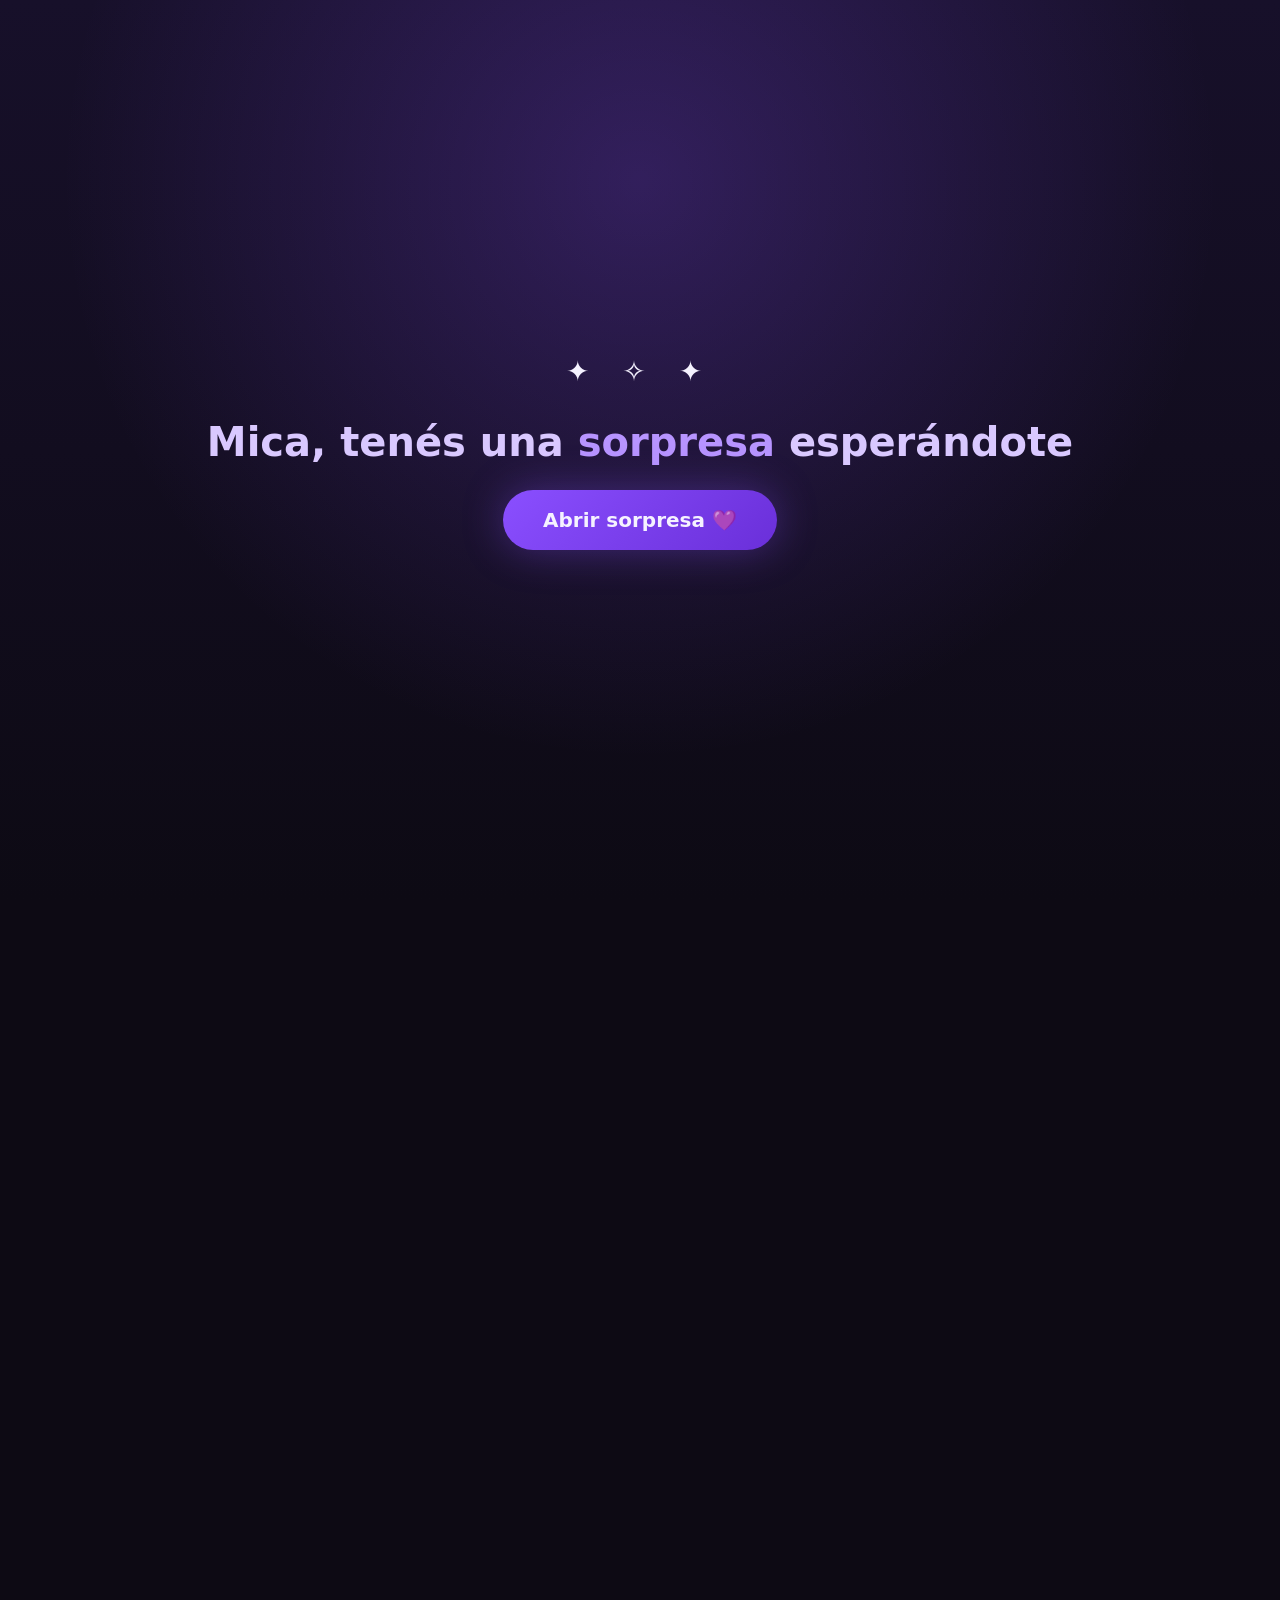
==== sorpresa-mica/index.html @ 85207434 "Add single-page surprise site for Mica (Stray Kids concert reveal) Self-contained vanilla HTML/CSS/J" ====
<!DOCTYPE html>
<html lang="es">
<head>
<meta charset="UTF-8">
<meta name="viewport" content="width=device-width, initial-scale=1.0, viewport-fit=cover">
<meta name="theme-color" content="#0d0a14">
<title>Una sorpresa para Mica 💜</title>
<style>
  /* ===== Tokens ===== */
  :root {
    --bg: #0d0a14;
    --bg-2: #17102a;
    --violeta: #8a4fff;
    --violeta-claro: #b794ff;
    --lavanda: #d9c8ff;
    --blanco: #f5f2ff;
    --papel: #fdfbff;
    --tinta: #2a2140;
    --sombra-violeta: 0 0 40px rgba(138, 79, 255, 0.35);
  }

  * { margin: 0; padding: 0; box-sizing: border-box; }

  html { scroll-behavior: smooth; }

  body {
    background: var(--bg);
    color: var(--blanco);
    font-family: system-ui, -apple-system, "Segoe UI", Roboto, sans-serif;
    line-height: 1.6;
    overflow-x: hidden;
    -webkit-tap-highlight-color: transparent;
  }

  body.bloqueado { overflow: hidden; }

  button {
    font-family: inherit;
    cursor: pointer;
    border: none;
    touch-action: manipulation;
  }

  img { max-width: 100%; display: block; }

  section {
    width: 100%;
    max-width: 480px;
    margin: 0 auto;
    padding: 48px 24px;
    text-align: center;
  }

  h1, h2 { line-height: 1.2; }

  /* ===== Botón de mute flotante ===== */
  #btn-mute {
    position: fixed;
    top: 16px;
    right: 16px;
    z-index: 50;
    width: 48px;
    height: 48px;
    border-radius: 50%;
    background: rgba(23, 16, 42, 0.85);
    border: 1px solid rgba(183, 148, 255, 0.4);
    font-size: 22px;
    display: none;
    align-items: center;
    justify-content: center;
    backdrop-filter: blur(4px);
  }
  #btn-mute.visible { display: flex; }

  /* ===== Landing ===== */
  #landing {
    position: fixed;
    inset: 0;
    z-index: 40;
    max-width: none;
    display: flex;
    flex-direction: column;
    align-items: center;
    justify-content: center;
    gap: 24px;
    min-height: 100vh;
    min-height: 100svh;
    background:
      radial-gradient(circle at 50% 20%, rgba(138, 79, 255, 0.25), transparent 60%),
      linear-gradient(180deg, var(--bg-2), var(--bg));
    transition: opacity 0.6s ease-in, visibility 0.6s;
  }
  #landing.oculta {
    opacity: 0;
    visibility: hidden;
    pointer-events: none;
  }

  #landing .estrellas {
    font-size: 28px;
    letter-spacing: 12px;
    animation: brillar 2.2s ease-in-out infinite;
  }

  @keyframes brillar {
    0%, 100% { opacity: 0.5; }
    50% { opacity: 1; }
  }

  #landing h1 {
    font-size: clamp(28px, 8vw, 40px);
    color: var(--lavanda);
    padding: 0 24px;
  }
  #landing h1 strong { color: var(--violeta-claro); }

  #btn-abrir {
    padding: 18px 40px;
    font-size: 20px;
    font-weight: 700;
    color: var(--blanco);
    background: linear-gradient(135deg, var(--violeta), #6a2fd9);
    border-radius: 999px;
    box-shadow: var(--sombra-violeta);
    animation: latido 1.8s ease-in-out infinite;
  }

  @keyframes latido {
    0%, 100% { transform: scale(1); }
    50% { transform: scale(1.06); }
  }

  /* ===== Contenido principal ===== */
  #contenido {
    opacity: 0;
    visibility: hidden;
    transition: opacity 0.8s ease-out 0.3s;
  }
  #contenido.visible {
    opacity: 1;
    visibility: visible;
  }

  /* ===== Sobre / carta ===== */
  #seccion-carta {
    min-height: 100vh;
    min-height: 100svh;
    display: flex;
    flex-direction: column;
    align-items: center;
    justify-content: center;
  }

  .sobre-wrap { position: relative; }

  #sobre {
    position: relative;
    width: min(300px, 80vw);
    height: 200px;
    margin: 0 auto;
    cursor: pointer;
    perspective: 900px;
    background: none;
    transition: opacity 0.5s ease-in;
  }
  #sobre.desaparece { opacity: 0; pointer-events: none; }

  .sobre-cuerpo {
    position: absolute;
    inset: 0;
    background: linear-gradient(160deg, #3a2470, #241548);
    border-radius: 10px;
  }

  .carta-mini {
    position: absolute;
    left: 12px;
    right: 12px;
    top: 14px;
    bottom: 14px;
    background: var(--papel);
    border-radius: 5px;
    z-index: 2;
    transition: transform 0.7s ease-out 0.5s;
  }
  #sobre.abierto .carta-mini { transform: translateY(-65%); }

  .sobre-frente {
    position: absolute;
    inset: 0;
    z-index: 3;
    background: linear-gradient(200deg, #4b2e91, #2c1a58);
    clip-path: polygon(0 0, 50% 48%, 100% 0, 100% 100%, 0 100%);
    border-radius: 10px;
  }

  .sobre-solapa {
    position: absolute;
    top: 0;
    left: 0;
    right: 0;
    height: 100px;
    z-index: 4;
    background: linear-gradient(180deg, #5b3aad, #3a2470);
    clip-path: polygon(0 0, 100% 0, 50% 100%);
    border-radius: 10px 10px 0 0;
    transform-origin: top center;
    transition: transform 0.7s ease-in, z-index 0s 0.35s;
    display: flex;
    align-items: flex-start;
    justify-content: center;
  }
  .sobre-solapa::after {
    content: '💜';
    font-size: 26px;
    margin-top: 30px;
  }
  #sobre.abierto .sobre-solapa {
    transform: rotateX(180deg);
    z-index: 1;
  }

  .sobre-hint {
    margin-top: 28px;
    color: var(--violeta-claro);
    font-size: 17px;
    animation: brillar 2s ease-in-out infinite;
    transition: opacity 0.4s;
  }
  .sobre-hint.oculta { opacity: 0; }

  .carta-texto {
    display: none;
    background: var(--papel);
    color: var(--tinta);
    border-radius: 14px;
    padding: 32px 26px;
    text-align: left;
    box-shadow: var(--sombra-violeta);
    max-width: 420px;
    margin: 0 auto;
  }
  .carta-texto.visible {
    display: block;
    animation: aparecerCarta 0.8s ease-out;
  }
  @keyframes aparecerCarta {
    from { opacity: 0; transform: translateY(24px) scale(0.96); }
    to   { opacity: 1; transform: translateY(0) scale(1); }
  }
  .carta-texto p { margin-bottom: 16px; font-size: 17px; }
  .carta-texto .firma {
    text-align: right;
    font-weight: 700;
    color: var(--violeta);
    margin-bottom: 0;
  }

  .flecha-scroll {
    display: none;
    margin-top: 32px;
    font-size: 15px;
    color: var(--violeta-claro);
    animation: rebotar 1.6s ease-in-out infinite;
  }
  .flecha-scroll.visible { display: block; }
  @keyframes rebotar {
    0%, 100% { transform: translateY(0); }
    50% { transform: translateY(8px); }
  }

  /* ===== Reveals al scrollear ===== */
  .reveal {
    opacity: 0;
    transform: translateY(24px) scale(0.95);
    transition: opacity 0.5s ease-out, transform 0.5s ease-out;
  }
  .reveal.visible {
    opacity: 1;
    transform: translateY(0) scale(1);
  }

  /* ===== Entradas ===== */
  #seccion-entradas h2, #seccion-final h2 {
    font-size: clamp(24px, 7vw, 32px);
    color: var(--lavanda);
    margin-bottom: 8px;
  }
  #seccion-entradas .sub, #seccion-final .sub {
    color: var(--violeta-claro);
    margin-bottom: 32px;
  }

  #seccion-entradas figure {
    margin: 0 auto 24px;
    max-width: 380px;
  }
  #seccion-entradas img {
    width: 100%;
    border-radius: 12px;
    box-shadow: var(--sombra-violeta);
    border: 1px solid rgba(183, 148, 255, 0.3);
  }

  /* ===== Reveal final ===== */
  #btn-reveal {
    padding: 16px 36px;
    font-size: 18px;
    font-weight: 700;
    color: var(--blanco);
    background: linear-gradient(135deg, var(--violeta), #6a2fd9);
    border-radius: 999px;
    box-shadow: var(--sombra-violeta);
    animation: latido 1.8s ease-in-out infinite;
  }

  #overlay-felix {
    position: fixed;
    inset: 0;
    z-index: 60;
    display: none;
    flex-direction: column;
    align-items: center;
    justify-content: center;
    background: rgba(10, 6, 20, 0.96);
    padding: 24px;
    text-align: center;
  }
  #overlay-felix.visible {
    display: flex;
    animation: aparecerCarta 0.6s ease-out;
  }
  #overlay-felix img {
    max-height: 62vh;
    max-height: 62svh;
    width: auto;
    max-width: 100%;
    border-radius: 16px;
    box-shadow: 0 0 60px rgba(138, 79, 255, 0.55);
    animation: resplandor 2.4s ease-in-out infinite;
  }
  @keyframes resplandor {
    0%, 100% { box-shadow: 0 0 40px rgba(138, 79, 255, 0.4); }
    50% { box-shadow: 0 0 90px rgba(183, 148, 255, 0.75); }
  }
  #overlay-felix .mensaje-puerta {
    margin-top: 24px;
    font-size: clamp(20px, 6vw, 28px);
    font-weight: 700;
    color: var(--lavanda);
    max-width: 420px;
  }
  #btn-cerrar-overlay {
    position: absolute;
    top: 16px;
    left: 16px;
    width: 44px;
    height: 44px;
    border-radius: 50%;
    background: rgba(255, 255, 255, 0.12);
    color: var(--blanco);
    font-size: 20px;
  }

  /* ===== Confetti ===== */
  .confetti {
    position: fixed;
    top: -20px;
    z-index: 61;
    border-radius: 2px;
    pointer-events: none;
    animation: caerConfetti linear forwards;
  }
  @keyframes caerConfetti {
    0%   { transform: translateY(0) rotate(0deg); opacity: 1; }
    100% { transform: translateY(115vh) rotate(720deg); opacity: 0.7; }
  }

  /* ===== Cierre ===== */
  #seccion-cierre {
    padding-bottom: 96px;
  }
  #seccion-cierre p {
    font-size: 18px;
    color: var(--lavanda);
  }
  #seccion-cierre .corazon {
    font-size: 40px;
    margin-top: 16px;
    animation: latido 1.8s ease-in-out infinite;
  }

  /* ===== Reduced motion ===== */
  @media (prefers-reduced-motion: reduce) {
    *, *::before, *::after {
      animation-duration: 0.01ms !important;
      animation-iteration-count: 1 !important;
      transition-duration: 0.15s !important;
    }
    html { scroll-behavior: auto; }
  }
</style>
</head>
<body class="bloqueado">

  <!-- Música de fondo: subí musica.mp3 a esta misma carpeta -->
  <audio id="musica" src="musica.mp3" loop preload="auto"></audio>

  <button id="btn-mute" aria-label="Silenciar música" aria-pressed="false">🔊</button>

  <!-- ===== 1. Landing ===== -->
  <section id="landing">
    <div class="estrellas" aria-hidden="true">✦ ✧ ✦</div>
    <h1>Mica, tenés una <strong>sorpresa</strong> esperándote</h1>
    <button id="btn-abrir">Abrir sorpresa 💜</button>
  </section>

  <!-- ===== Contenido (aparece al abrir) ===== -->
  <main id="contenido">

    <!-- ===== 2. Carta ===== -->
    <section id="seccion-carta">
      <div class="sobre-wrap">
        <div id="sobre" role="button" tabindex="0" aria-label="Abrir la carta">
          <div class="sobre-cuerpo"></div>
          <div class="carta-mini"></div>
          <div class="sobre-frente"></div>
          <div class="sobre-solapa"></div>
        </div>
        <p class="sobre-hint" id="sobre-hint">Tocá el sobre 💌</p>
      </div>
      <div class="carta-texto" id="carta-texto"></div>
      <p class="flecha-scroll" id="flecha-scroll">deslizá para seguir ⬇</p>
    </section>

    <!-- ===== 3. Entradas ===== -->
    <section id="seccion-entradas">
      <h2 class="reveal">VAS A VER A STRAY KIDS EN VIVO 🎤</h2>
      <p class="sub reveal">Sí, es real: estas son TUS entradas 🎫</p>
      <figure class="reveal">
        <img src="entrada1.jpg" alt="Entrada para el show de Stray Kids"
             onerror="this.closest('figure').style.display='none'">
      </figure>
      <figure class="reveal">
        <img src="entrada2.jpg" alt="Segunda entrada para el show de Stray Kids"
             onerror="this.closest('figure').style.display='none'">
      </figure>
    </section>

    <!-- ===== 4. Regalo final ===== -->
    <section id="seccion-final">
      <h2 class="reveal">Y tu regalo final es...</h2>
      <p class="sub reveal">Este no entra en la pantalla 👀</p>
      <button id="btn-reveal" class="reveal">Descubrilo 💜</button>
    </section>

    <!-- ===== 5. Cierre ===== -->
    <section id="seccion-cierre">
      <p class="reveal" id="texto-cierre"></p>
      <div class="corazon reveal" aria-hidden="true">💜</div>
    </section>

  </main>

  <!-- Overlay del regalo final: subí felix.jpg a esta misma carpeta -->
  <div id="overlay-felix" role="dialog" aria-label="Tu regalo final">
    <button id="btn-cerrar-overlay" aria-label="Cerrar">✕</button>
    <img src="felix.jpg" alt="Felix de Stray Kids" onerror="this.style.display='none'">
    <p class="mensaje-puerta" id="mensaje-puerta"></p>
  </div>

<script>
  // ============================================================
  // ✏️ EDITÁ ACÁ — Todos los textos de la página
  // ============================================================

  // Carta principal (cada línea en blanco separa un párrafo)
  const TEXTO_CARTA = `Mica:

Todos tenemos un sueño. El tuyo lo conocemos hace mucho, porque nunca dejaste de hablar de él.

Desde que descubriste a Stray Kids, ellos te acompañan todos los días: en tu música, en tu pieza, en tus sueños. Y hoy preparamos algo muy especial para vos... 🤫

Pero antes, queremos que sepas algo más importante que cualquier regalo: nunca dejes de soñar así de grande, y nunca dejes de ser la persona buena, generosa y luminosa que sos. Los sueños se cumplen — vos sos la prueba.

Ahora sí... seguí bajando. 👇`;

  const FIRMA = 'Te queremos con todo el corazón 💜';

  // Mensaje que aparece con la foto de Felix
  const TEXTO_PUERTA = 'Tu regalo final te espera en la puerta... 🚪💜 ¡Andá a abrirla!';

  // Mensaje de cierre al final de la página
  const TEXTO_CIERRE = 'Nunca dejes de soñar. STAY por siempre ✨';

  // Volumen inicial de la música (0 a 1)
  const VOLUMEN = 0.6;

  // ============================================================
  // Lógica (no hace falta tocar de acá para abajo)
  // ============================================================

  const $ = id => document.getElementById(id);
  const musica = $('musica');
  const btnMute = $('btn-mute');

  // Inyectar textos editables
  $('carta-texto').innerHTML =
    TEXTO_CARTA.trim().split(/\n\s*\n/).map(p => `<p>${p.replace(/\n/g, '<br>')}</p>`).join('') +
    `<p class="firma">${FIRMA}</p>`;
  $('mensaje-puerta').textContent = TEXTO_PUERTA;
  $('texto-cierre').textContent = TEXTO_CIERRE;

  // --- Abrir sorpresa: desbloquea el audio (debe ser en el tap) y transiciona ---
  $('btn-abrir').addEventListener('click', () => {
    musica.volume = VOLUMEN;
    // Si el navegador bloquea el play igual seguimos: el botón de mute queda como reintento
    musica.play().catch(() => {});
    btnMute.classList.add('visible');
    $('landing').classList.add('oculta');
    $('contenido').classList.add('visible');
    document.body.classList.remove('bloqueado');
    window.scrollTo(0, 0);
  });

  // --- Mute / unmute (también reintenta el play por si iOS lo bloqueó) ---
  btnMute.addEventListener('click', () => {
    if (musica.paused) musica.play().catch(() => {});
    musica.muted = !musica.muted;
    btnMute.textContent = musica.muted ? '🔇' : '🔊';
    btnMute.setAttribute('aria-pressed', String(musica.muted));
    btnMute.setAttribute('aria-label', musica.muted ? 'Activar música' : 'Silenciar música');
  });

  // --- Sobre que se abre ---
  const sobre = $('sobre');
  function abrirSobre() {
    if (sobre.classList.contains('abierto')) return;
    sobre.classList.add('abierto');
    $('sobre-hint').classList.add('oculta');
    // Cuando termina la animación del sobre, mostramos la carta completa
    setTimeout(() => {
      sobre.classList.add('desaparece');
      setTimeout(() => {
        sobre.parentElement.style.display = 'none';
        $('carta-texto').classList.add('visible');
        $('flecha-scroll').classList.add('visible');
      }, 500);
    }, 1400);
  }
  sobre.addEventListener('click', abrirSobre);
  sobre.addEventListener('keydown', e => {
    if (e.key === 'Enter' || e.key === ' ') { e.preventDefault(); abrirSobre(); }
  });

  // --- Reveals al scrollear ---
  const observer = new IntersectionObserver(entries => {
    entries.forEach(entry => {
      if (entry.isIntersecting) {
        entry.target.classList.add('visible');
        observer.unobserve(entry.target);
      }
    });
  }, { threshold: 0.15 });
  document.querySelectorAll('.reveal').forEach(el => observer.observe(el));

  // --- Regalo final: overlay + confetti ---
  const overlay = $('overlay-felix');

  function lanzarConfetti() {
    const colores = ['#8a4fff', '#b794ff', '#d9c8ff', '#f5f2ff', '#6a2fd9'];
    for (let i = 0; i < 40; i++) {
      const c = document.createElement('span');
      c.className = 'confetti';
      c.style.left = Math.random() * 100 + 'vw';
      c.style.width = 6 + Math.random() * 6 + 'px';
      c.style.height = 10 + Math.random() * 8 + 'px';
      c.style.background = colores[i % colores.length];
      c.style.animationDuration = 2.5 + Math.random() * 2 + 's';
      c.style.animationDelay = Math.random() * 1.2 + 's';
      document.body.appendChild(c);
      setTimeout(() => c.remove(), 6000);
    }
  }

  $('btn-reveal').addEventListener('click', () => {
    overlay.classList.add('visible');
    lanzarConfetti();
  });

  $('btn-cerrar-overlay').addEventListener('click', () => {
    overlay.classList.remove('visible');
  });
</script>
</body>
</html>
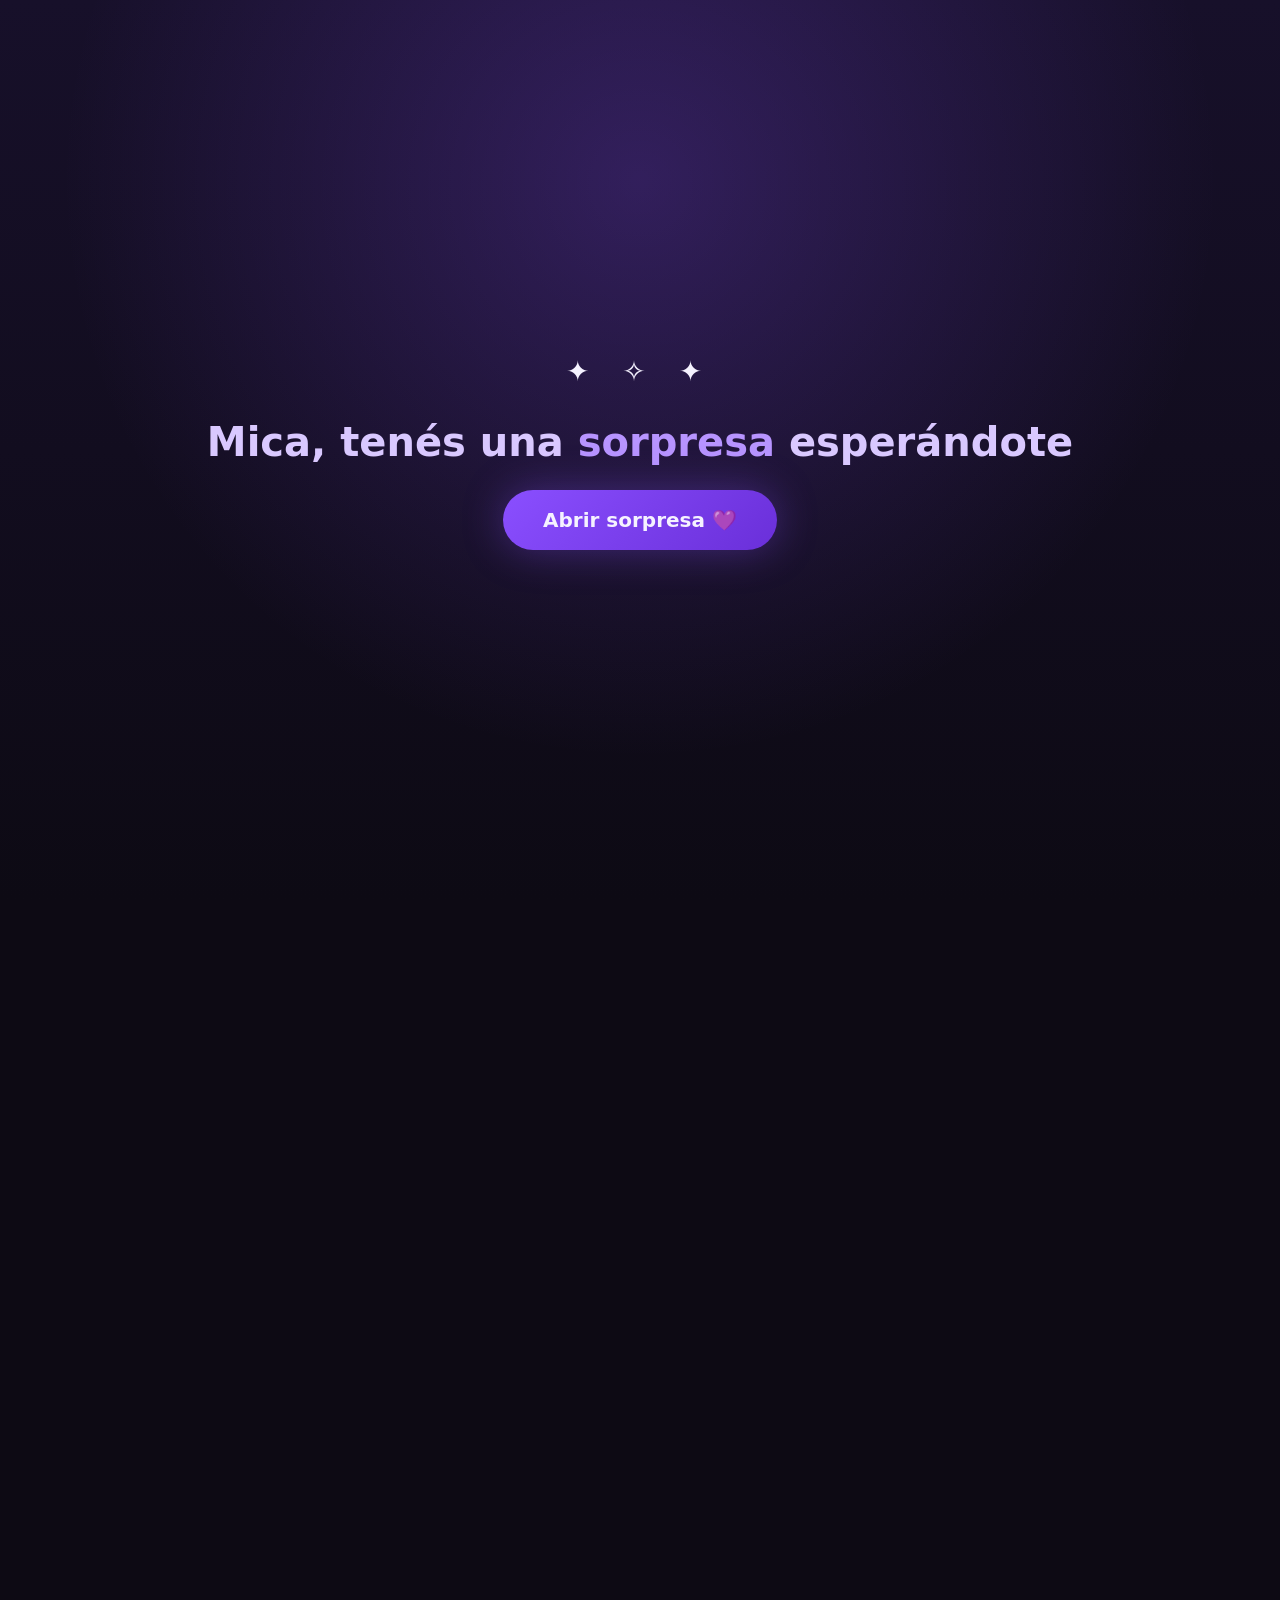
==== commit 7c084b4b: "Reveal tickets with a button instead of scroll The tickets section now shows a teaser + 'Ver mi sorp" ====
--- a/sorpresa-mica/index.html
+++ b/sorpresa-mica/index.html
@@ -302,8 +302,18 @@
     border: 1px solid rgba(183, 148, 255, 0.3);
   }
 
+  /* ===== Revelación de entradas con botón ===== */
+  #entradas-contenido { display: none; }
+  #entradas-contenido.visible { display: block; }
+  #entradas-contenido.visible > * {
+    animation: aparecerCarta 0.6s ease-out backwards;
+  }
+  #entradas-contenido.visible > *:nth-child(2) { animation-delay: 0.2s; }
+  #entradas-contenido.visible > *:nth-child(3) { animation-delay: 0.45s; }
+  #entradas-contenido.visible > *:nth-child(4) { animation-delay: 0.7s; }
+
   /* ===== Reveal final ===== */
-  #btn-reveal {
+  #btn-reveal, #btn-entradas {
     padding: 16px 36px;
     font-size: 18px;
     font-weight: 700;
@@ -435,16 +445,22 @@
 
     <!-- ===== 3. Entradas ===== -->
     <section id="seccion-entradas">
-      <h2 class="reveal">VAS A VER A STRAY KIDS EN VIVO 🎤</h2>
-      <p class="sub reveal">Sí, es real: estas son TUS entradas 🎫</p>
-      <figure class="reveal">
-        <img src="entrada1.jpg" alt="Entrada para el show de Stray Kids"
-             onerror="this.closest('figure').style.display='none'">
-      </figure>
-      <figure class="reveal">
-        <img src="entrada2.jpg" alt="Segunda entrada para el show de Stray Kids"
-             onerror="this.closest('figure').style.display='none'">
-      </figure>
+      <div id="entradas-teaser">
+        <h2 class="reveal">Y ahora... lo que estabas esperando 🥁</h2>
+        <button id="btn-entradas" class="reveal">Ver mi sorpresa 🎁</button>
+      </div>
+      <div id="entradas-contenido">
+        <h2>VAS A VER A STRAY KIDS EN VIVO 🎤</h2>
+        <p class="sub">Sí, es real: estas son TUS entradas 🎫</p>
+        <figure>
+          <img src="entrada1.jpg" alt="Entrada para el show de Stray Kids"
+               onerror="this.closest('figure').style.display='none'">
+        </figure>
+        <figure>
+          <img src="entrada2.jpg" alt="Segunda entrada para el show de Stray Kids"
+               onerror="this.closest('figure').style.display='none'">
+        </figure>
+      </div>
     </section>
 
     <!-- ===== 4. Regalo final ===== -->
@@ -583,6 +599,13 @@
     }
   }
 
+  // --- Revelación de entradas con botón ---
+  $('btn-entradas').addEventListener('click', () => {
+    $('entradas-teaser').style.display = 'none';
+    $('entradas-contenido').classList.add('visible');
+    lanzarConfetti();
+  });
+
   $('btn-reveal').addEventListener('click', () => {
     overlay.classList.add('visible');
     lanzarConfetti();
